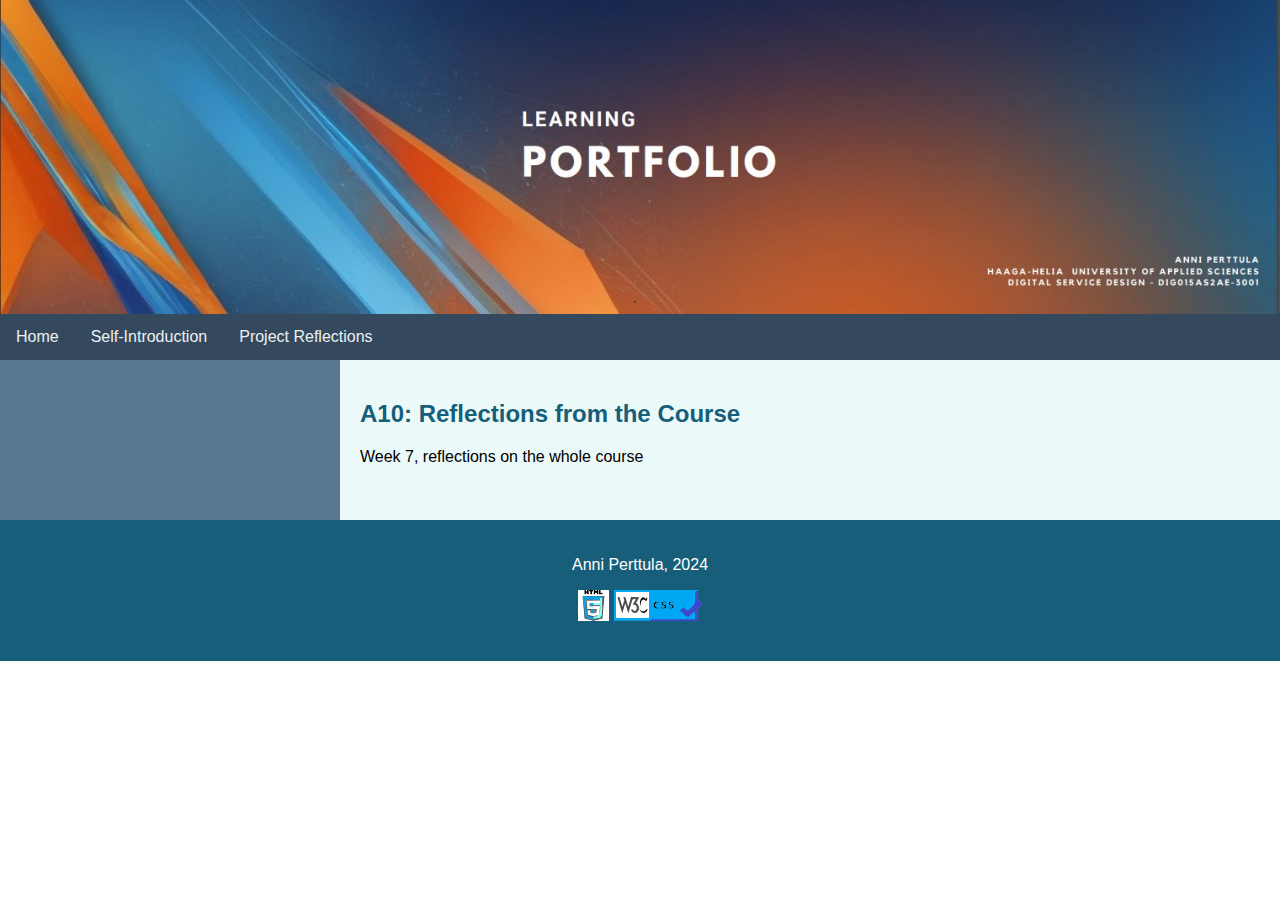
==== a10.html @ 59382223 "Create a10.html" ====
<!DOCTYPE html>
<html lang="en">

<head>
  <link rel="stylesheet" href="a3.css">
  
  <title>A3: Building Team Web Portfolio</title>
  
  <meta charset="utf-8">
  <meta name="viewport" content="width=device-width, initial-scale=1">
</head>

<body>
  <header>
   <img src="portfolio.jpg" alt="Header" class="responsive">
    <style>
    .responsive {
      width: 100%;
     height: auto;
      }
    </style>
  </header>

  <div class="navbar">
    <a href="index.html">Home</a>
    <a href="aboutMe.html">Self-Introduction</a>
    <div class="dropdown">
      <button class="dropbtn">Project Reflections
        <i class="fa fa-caret-down"></i>
      </button>
      <div class="dropdown-content">
        <a href="a2.html" title="A2: W3 CSS Tutorial Reflections">A2: W3 CSS Tutorial Reflections</a>
        <a href="a3.html" title="A3: Building Team Web Portfolio">A3: Building Team Web Portfolio</a>
        <a href="a4.html" title="A4: The Immutable Rules of UX by Jakob Nielsen">A4: The Immutable Rules of UX by Jakob Nielsen</a>
        <a href="a5.html" title="A5: Working as a Digital Designer">A5: Working as a Digital Designer</a>
        <a href="a6.html" title="A6: Living with Complexity">A6: Living with Complexity</a>
        <a href="a7.html" title="A7: Reflections on Map, Sketch, and Decide">A7: Reflections on Map, Sketch, and Decide</a>
        <a href="a8.html" title="A8: Reflections on Journey Mapping">A8: Reflections on Journey Mapping</a>
        <a href="a9.html" title="A9: UI Design Principles">A9: UI Design Principles</a>
        <a href="a10.html" title="A10: Reflections from the Course">A10: Reflections from the Course</a>
      </div>
    </div>
  </div>

  
<div>
  <section>
    <nav>
    </nav>
  
    <article>
        <h2>A10: Reflections from the Course</h2>
        <p>Week 7, reflections on the whole course </p>
        </br> 
        
        
    </article>
  </section>
</div>

<footer>
 <p>Anni Perttula, 2024</p>
    <a href="https://validator.w3.org/check?uri=referer">
      <img style="border:none;height:31px;width:31px;text-decoration:none;"
       src="htmlLogo.png"
       alt="Valid HTML"/></a>

      <a href="https://jigsaw.w3.org/css-validator/check/referer">
       <img style="border:none;width:88px;height:31px;text-decoration:none;"
        src="cssLogo.png"
        alt="Valid CSS" /></a>
      </p>
</footer>

</body>
</html>
---- a3.css ----
body {
  font-family: Arial, Helvetica, sans-serif;
   margin: 0;
  padding: 0;
}

* {
  box-sizing: border-box;
}

/*HEADER*/
header {
  background-color: #43c5c3;
  padding: 0;
  text-align: center;
}

header img {
  width: 100%; 
  height: auto; 
  display: block; 
}

/*NAVIGATION BAR*/
.navbar {
  overflow: hidden;
  background-color: #34495e; /* Trendy dark blue color */
}

.navbar a {
  float: left;
  font-size: 16px;
  color: #ecf0f1; /* Light gray text color */
  text-align: center;
  padding: 14px 16px;
  text-decoration: none;
}

/* Dropdown styles */
.dropdown {
  float: left;
  overflow: hidden;
}

.dropdown .dropbtn {
  font-size: 16px;
  border: none;
  outline: none;
  color: #ecf0f1; /* Light gray text color */
  padding: 14px 16px;
  background-color: inherit;
  font-family: inherit;
  margin: 0;
}

.navbar a:hover, .dropdown:hover .dropbtn {
  background-color: #e74c3c; /* Trendy red color on hover */
}

.dropdown-content {
  display: none;
  position: absolute;
  background-color: #ecf0f1; /* Light gray background color */
  min-width: 160px;
  box-shadow: 0px 8px 16px 0px rgba(0,0,0,0.2);
  z-index: 1;
}

.dropdown-content a {
  float: none;
  color: #2c3e50; /* Blue-gray text color */
  padding: 12px 16px;
  text-decoration: none;
  display: block;
  text-align: left;
}

.dropdown-content a:hover {
  background-color: #bdc3c7; /* Lighter gray on hover */
}

.dropdown:hover .dropdown-content {
  display: block;
}

/* Container for flexboxes */
section {
  display: -webkit-flex;
  display: flex;
}

nav {
  -webkit-flex: 1;
  -ms-flex: 1;
  flex: 1;
  background: #5a7794;
  padding: 20px;
}

/* Two columns style */
.left-column {
  flex: 1;
  background-color: #3498db; /* Trendy blue color */
  padding: 20px;
}


/* Style the content */
article {
  -webkit-flex: 3;
  -ms-flex: 3;
  flex: 3;
  background-color: #ebf9f9;
  color: #165e79;
  padding: 20px;
}

article p {
  color: black;
}

/* Style the footer */
footer {
  background-color: #165e79;
  padding: 20px;
  text-align: center;
  color: white;
}

@media (max-width: 600px) {
  section {
    -webkit-flex-direction: column;
    flex-direction: column;
  }
}
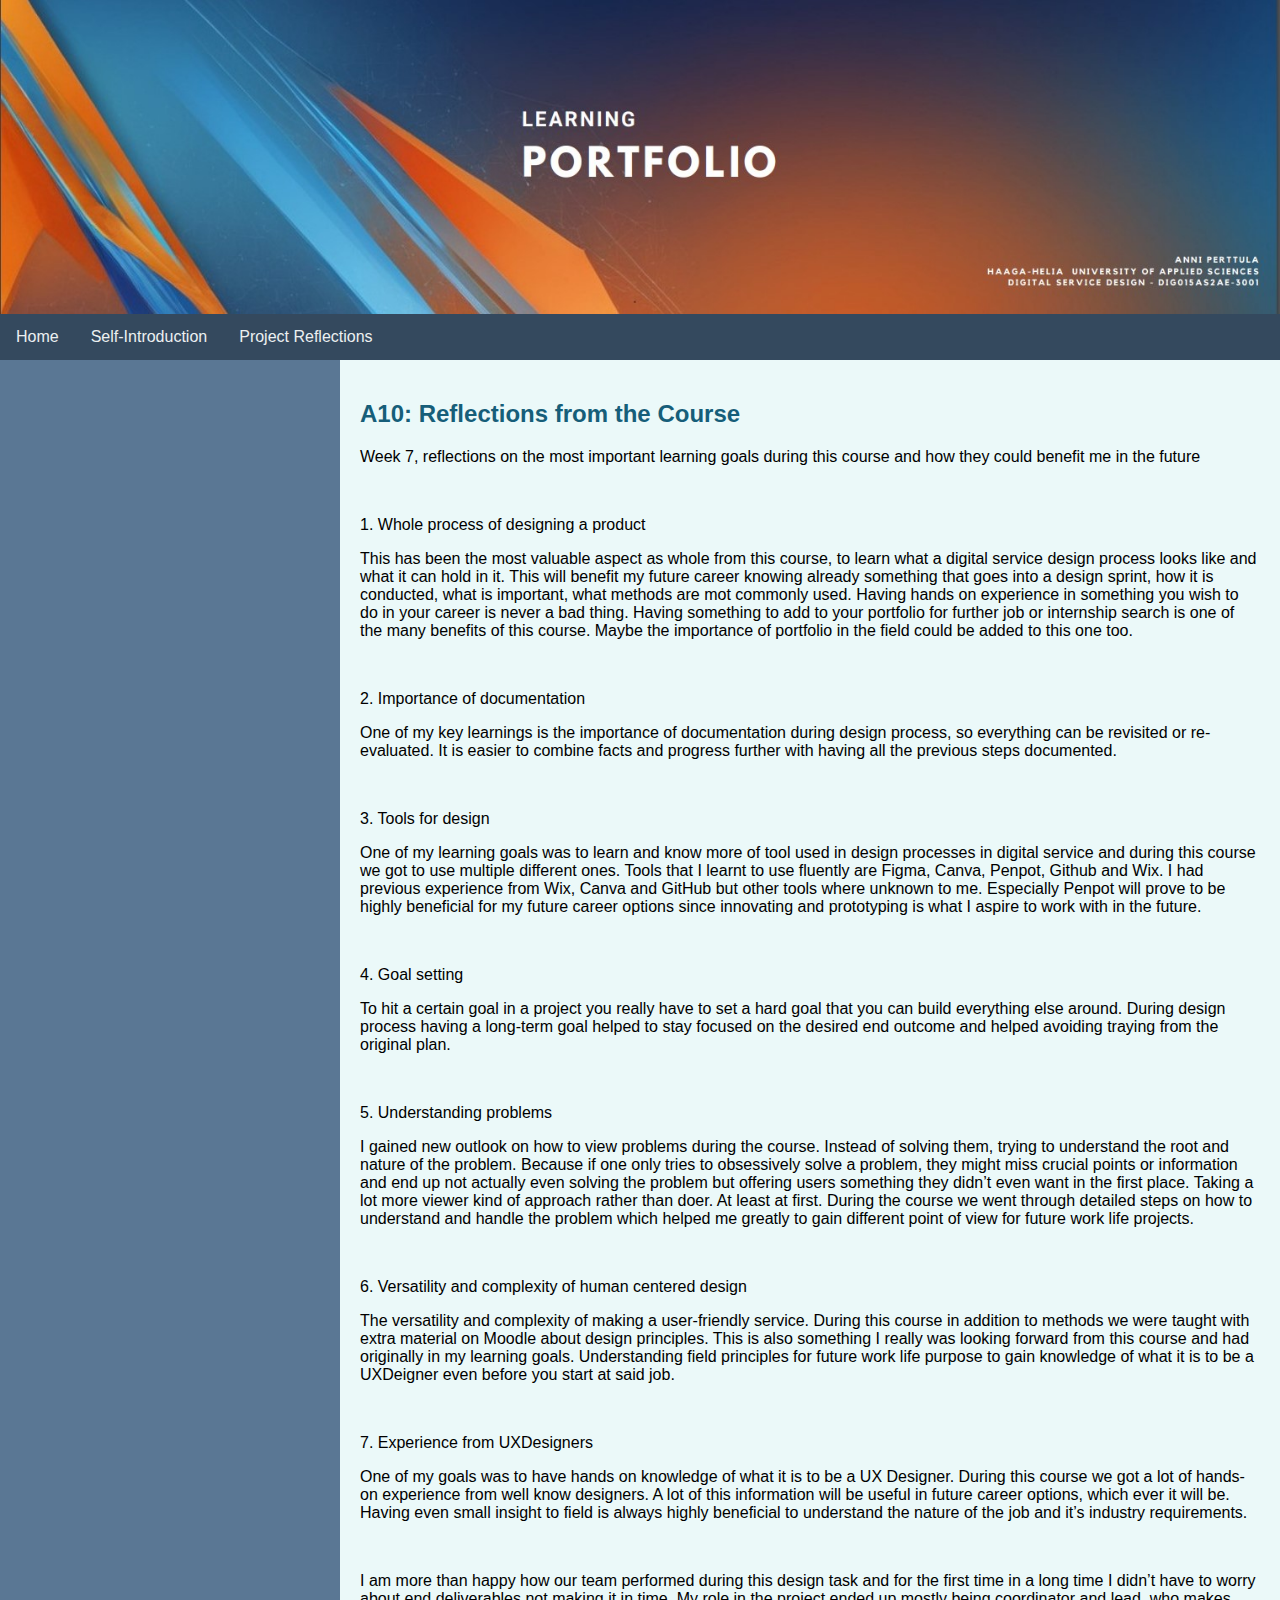
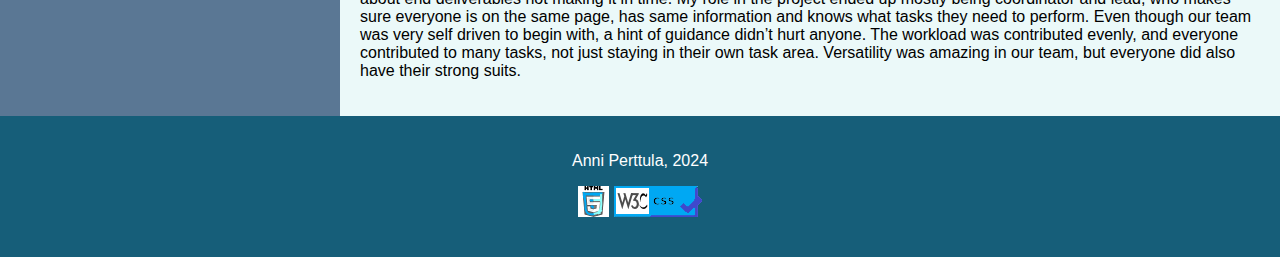
==== commit 22ca75bd: "Update a10.html" ====
--- a/a10.html
+++ b/a10.html
@@ -50,10 +50,51 @@
   
     <article>
         <h2>A10: Reflections from the Course</h2>
-        <p>Week 7, reflections on the whole course </p>
+        <p>Week 7, reflections on the most important learning goals during this course and how they could benefit me in the future </p>
         </br> 
-        
-        
+        <p>1.	Whole process of designing a product</p>
+        <p>This has been the most valuable aspect as whole from this course, to learn what a digital service design process looks like 
+          and what it can hold in it. This will benefit my future career knowing already something that goes into a design sprint, how 
+          it is conducted, what is important, what methods are mot commonly used. Having hands on experience in something you wish to do 
+          in your career is never a bad thing. Having something to add to your portfolio for further job or internship search is one of the 
+          many benefits of this course. Maybe the importance of portfolio in the field could be added to this one too.</p>
+        </br>
+        <p>2.	Importance of documentation</p>
+        <p>One of my key learnings is the importance of documentation during design process, so everything can be revisited or re-evaluated. 
+          It is easier to combine facts and progress further with having all the previous steps documented.</p>
+        </br>
+        <p>3.	Tools for design</p>
+        <p>One of my learning goals was to learn and know more of tool used in design processes in digital service and during this course we got 
+          to use multiple different ones. Tools that I learnt to use fluently are Figma, Canva, Penpot, Github and Wix. I had previous experience 
+          from Wix, Canva and GitHub but other tools where unknown to me. Especially Penpot will prove to be highly beneficial for my future career 
+          options since innovating and prototyping is what I aspire to work with in the future. </p>
+        </br>
+        <p>4.	Goal setting </p>
+        <p>To hit a certain goal in a project you really have to set a hard goal that you can build everything else around. During design process 
+          having a long-term goal helped to stay focused on the desired end outcome and helped avoiding traying from the original plan.</p>
+        </br>
+        <p>5.	Understanding problems</p>
+        <p>I gained new outlook on how to view problems during the course. Instead of solving them, trying to understand the root and nature of the problem. 
+          Because if one only tries to obsessively solve a problem, they might miss crucial points or information and end up not actually even solving the 
+          problem but offering users something they didn’t even want in the first place. Taking a lot more viewer kind of approach rather than doer. 
+          At least at first. During the course we went through detailed steps on how to understand and handle the problem which helped me greatly to gain 
+          different point of view for future work life projects.</p>
+        </br>
+        <p>6.	Versatility and complexity of human centered design</p>
+        <p>The versatility and complexity of making a user-friendly service. During this course in addition to methods we were taught with extra material 
+          on Moodle about design principles. This is also something I really was looking forward from this course and had originally in my learning goals. 
+          Understanding field principles for future work life purpose to gain knowledge of what it is to be a UXDeigner even before you start at said job.</p>
+        </br>
+        <p>7.	Experience from UXDesigners</p>
+        <p>One of my goals was to have hands on knowledge of what it is to be a UX Designer. During this course we got a lot of hands-on experience from 
+          well know designers. A lot of this information will be useful in future career options, which ever it will be. Having even small insight to field 
+          is always highly beneficial to understand the nature of the job and it’s industry requirements. </p>
+        </br>
+        <p>I am more than happy how our team performed during this design task and for the first time in a long time I didn’t have to worry about end 
+          deliverables not making it in time. My role in the project ended up mostly being coordinator and lead, who makes sure everyone is on the same 
+          page, has same information and knows what tasks they need to perform. Even though our team was very self driven to begin with, a hint of guidance
+          didn’t hurt anyone. The workload was contributed evenly, and everyone contributed to many tasks, not just staying in their own task area. Versatility
+          was amazing in our team, but everyone did also have their strong suits.</p>
     </article>
   </section>
 </div>
